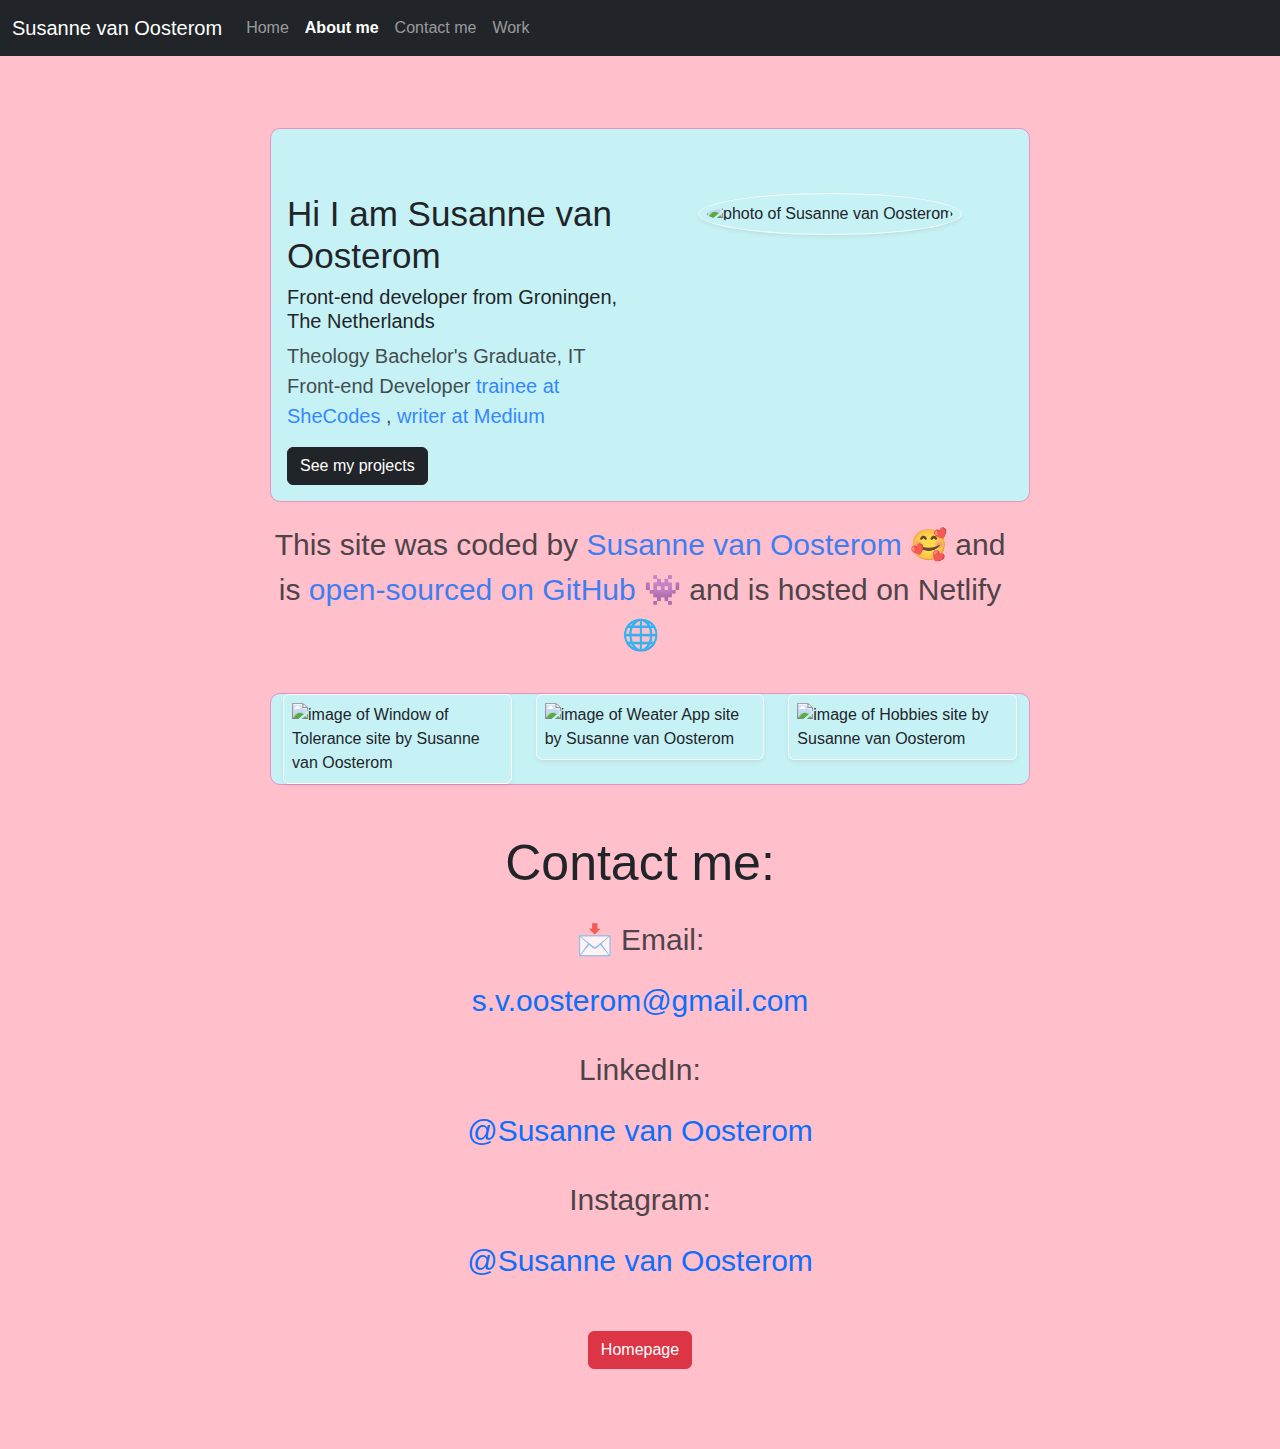
==== about.html @ f24b67ce "added more darkness" ====
<!DOCTYPE html>
<html lang="en">
  <head>
    <meta charset="UTF-8" />
    <meta name="viewport" content="width=device-width, initial-scale=1.0" />
    <link
      href="https://cdn.jsdelivr.net/npm/bootstrap@5.3.3/dist/css/bootstrap.min.css"
      rel="stylesheet"
      integrity="sha384-QWTKZyjpPEjISv5WaRU9OFeRpok6YctnYmDr5pNlyT2bRjXh0JMhjY6hW+ALEwIH"
      crossorigin="anonymous"
    />
    <script
      src="https://cdn.jsdelivr.net/npm/bootstrap@5.3.3/dist/js/bootstrap.bundle.min.js"
      integrity="sha384-YvpcrYf0tY3lHB60NNkmXc5s9fDVZLESaAA55NDzOxhy9GkcIdslK1eN7N6jIeHz"
      crossorigin="anonymous"
    ></script>
    <link rel="stylesheet" href="src/styles.css" />
    <title>About me 🥰</title>
  </head>
  <body>
    <nav class="navbar navbar-expand-lg navbar-dark bg-dark fixed-top">
      <div class="container-fluid">
        <a class="navbar-brand" href="index.html">Susanne van Oosterom</a>
        <button
          class="navbar-toggler"
          type="button"
          data-bs-toggle="collapse"
          data-bs-target="#navbarNav"
          aria-controls="navbarNav"
          aria-expanded="false"
          aria-label="Toggle navigation"
        >
          <span class="navbar-toggler-icon"></span>
        </button>
        <div class="collapse navbar-collapse" id="navbarNav">
          <ul class="navbar-nav">
            <li class="nav-item">
              <a
                class="nav-link"
                aria-current="page"
                href="index.html"
                title="Go to Homepage"
                >Home</a
              >
            </li>
            <li class="nav-item">
              <a
                class="nav-link active"
                class="nav-link"
                href="about.html"
                title="Go to About me page"
                ><strong>About me</strong></a
              >
            </li>
            <li class="nav-item">
              <a
                class="nav-link"
                href="about.html#contact-me"
                title="Go to Contact me page"
                >Contact me</a
              >
            </li>
            <li class="nav-item">
              <a class="nav-link" href="work.html" title="Go to Work page"
                >Work</a
              >
            </li>
          </ul>
        </div>
      </div>
    </nav>

    <div class="about-section container mt-5 p-3">
      <div class="row">
        <div class="col-sm-6">
          <h1 class="mt-5">Hi I am Susanne van Oosterom</h1>
          <h2>Front-end developer from Groningen, The Netherlands</h2>
          <p>
            Theology Bachelor's Graduate, IT Front-end Developer
            <a
              href="https://www.shecodes.io/graduates/97445-susanne-van-oosterom"
              target="_blank"
              title="Susanne's SheCodes page"
              >trainee at SheCodes </a
            >,
            <a
              href="https://medium.com/@s.v.oosterom"
              target="_blank"
              title="Susanne's Medium page"
              >writer at Medium</a
            >
          </p>
          <a href="work.html" class="btn btn-dark">See my projects</a>
        </div>
        <div class="col-sm-6 p-5">
          <img
            src="https://s3.amazonaws.com/shecodesio-production/uploads/files/000/118/788/original/foto_van_mezelf.jpeg?1710276567"
            class="img-fluid rounded-circle shadow-sm p-2 border border-light"
            alt="photo of Susanne van Oosterom"
          />
        </div>
      </div>
    </div>

    <div class="text">
      <p>
        This site was coded by
        <a
          href="https://github.com/Santje777"
          title="Susanne's Github page"
          target="_blank"
        >
          Susanne van Oosterom 🥰</a
        >
        and is
        <a
          href="https://github.com/Santje777/Portfolio"
          title="Github page of this site"
          target="_blank"
          >open-sourced on GitHub 👾</a
        >
        and is hosted on Netlify 🌐
        <br />
      </p>
    </div>
    <div class="container">
      <div class="row">
        <div class="col-sm-4">
          <img
            src="https://s3.amazonaws.com/shecodesio-production/uploads/files/000/118/784/original/Window_of_Tolerance_image.png?1710274198"
            class="img-fluid rounded mx-auto d-block shadow-sm p-2 border border-light"
            alt="image of Window of Tolerance site by Susanne van Oosterom"
          />
        </div>
        <div class="col-sm-4">
          <img
            src="https://s3.amazonaws.com/shecodesio-production/uploads/files/000/120/887/original/Weather_App_2.0_image.png?1711576241"
            class="img-fluid rounded mx-auto d-block shadow-sm p-2 border border-light"
            alt="image of Weater App site by Susanne van Oosterom"
          />
        </div>
        <div class="col-sm-4">
          <img
            src="https://s3.amazonaws.com/shecodesio-production/uploads/files/000/118/782/original/Hobbies_image.png?1710274119"
            class="img-fluid rounded mx-auto d-block shadow-sm p-2 border border-light"
            alt="image of Hobbies site by Susanne van Oosterom"
          />
        </div>
      </div>
    </div>
    <h2 id="contact-me" title="Contact me" class="mt-5">Contact me:</h2>
    <p class="mt-4">📩 Email:</p>
    <a
      class="contact-mail"
      href="mailto:s.v.oosterom@gmial.com"
      title="Susanne's e-mail address"
      >s.v.oosterom@gmail.com</a
    >
    <p class="mt-4">LinkedIn:</p>
    <a
      class="contact-mail"
      href="https://www.linkedin.com/in/susanne-van-oosterom-96a6991b2/?otpToken=MWEwNjFmZTgxMjJlYzljZGJjMjQwNGVkNDYxNmUyYjA4ZmNmZDM0NDlhYWM4ZDYxNzRjZjA5NmI0ODUyNTRmMWZmZDFkZjkxNjVlN2ZmODc1YTgxZGQwMDcxOTdjNjA4NjE4MTU5NDA5NmY0N2QyOTJhNjMxNiwxLDE%3D&midSig=0tC5o9ZOYkwr81&eid=dr8d2a-lsw43ye4-q0&midToken=AQGwZqN0GxHuOQ&trkEmail=eml-email_network_conversations_01-header-0-profile_glimmer-null-dr8d2a%7Elsw43ye4%7Eq0-null-null&trk=eml-email_network_conversations_01-header-0-profile_glimmer&originalSubdomain=nl"
      target="_blank"
      title="Susanne's LinkedIn page"
      >@Susanne van Oosterom</a
    >
    <p class="mt-4">Instagram:</p>
    <a
      class="contact-mail"
      href="https://www.instagram.com/susannevanoosterom?igsh=MXJvMjVkYXhjMWdieg=="
      target="_blank"
      title="Susanne's Instagram page"
      >@Susanne van Oosterom</a
    >
    <br />
    <a href="index.html" title="Go back to homepage" class="btn btn-danger mt-5"
      >Homepage</a
    >
    <script src="src/script.js"></script>
  </body>
</html>
---- src/styles.css ----
:root {
  --button-color: rgb(231, 145, 198);
  --background-color: pink;
  --boxshadow-color: 0 5px 10px rgba(126, 67, 111, 0.3);
  --colom-color: rgb(199, 242, 245);
}
body {
  margin: 60px auto;
  padding: 20px;
  max-width: 800px;
  background-color: var(--background-color);
  text-align: center;
  font-family: "Gill Sans", "Gill Sans MT", Calibri, "Trebuchet MS", sans-serif;
}

h1 {
  font-size: 70px;
}

h2 {
  font-size: 50px;
}

p {
  opacity: 0.8;
  font-size: 30px;
}

button {
  padding: 30px;
  border-radius: 10px;
  margin: 20px;
  box-shadow: var(--boxshadow-color);
  color: white;
  font-size: larger;
}
.buttons {
  display: flex;
  justify-content: center;
}
.about {
  border-color: var(--button-color);
  color: var(--button-color);
}

.contact {
  background-color: var(--button-color);
  border-color: var(--button-color);
}
.container {
  background-color: var(--colom-color);
  border: 1px solid var(--button-color);
  border-radius: 10px;
  text-align: left;
  margin: 10px;
}
.hero {
  padding-bottom: 100px;
}
.about-section {
  h1 {
    font-size: 35px;
  }

  h2 {
    font-size: 20px;
    text-align: left;
  }

  p {
    font-size: 20px;
    text-align: left;
  }
}
a {
  text-decoration: none;
}

button:hover {
  color: blueviolet;
}
a:hover {
  color: blueviolet;
}

.text {
  display: flex;
  justify-content: space-evenly;
  font-size: 40px;
  padding: 10px;
}

.contact-mail {
  text-align: center;
  font-size: 30px;
  margin: 10px;
  text-decoration: none;
}
.contact-mail:hover {
  text-decoration: underline;
}

.project-description {
  padding: 10px 5px;
}

@media (max-width: 800px) {
  h1 {
    font-size: 35px;
  }
  h2 {
    font-size: 27px;
    text-align: center;
  }

  p,
  .contact-mail {
    font-size: 23px;
    text-align: center;
  }
  .project-description {
    padding: 0px;
  }
}
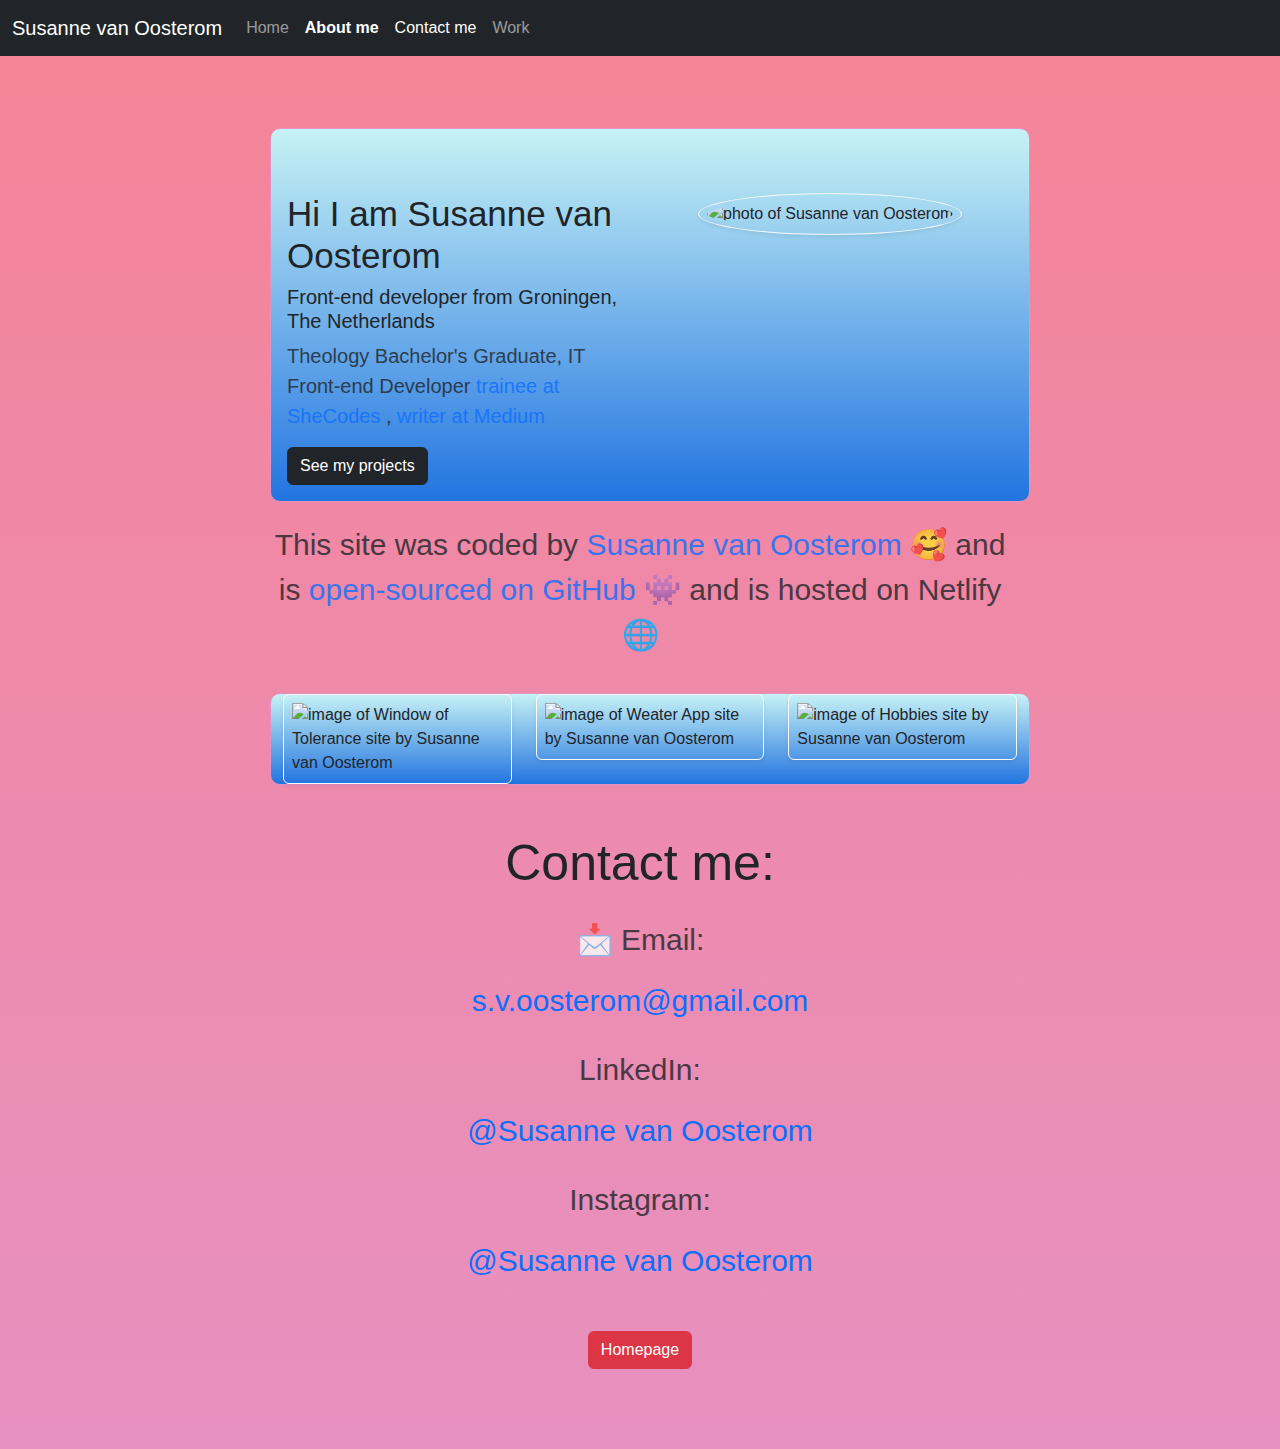
==== commit 9dff52e4: "Made the site more SEO friendly, added shake in css, and added first draft of footer" ====
--- a/about.html
+++ b/about.html
@@ -3,6 +3,10 @@
   <head>
     <meta charset="UTF-8" />
     <meta name="viewport" content="width=device-width, initial-scale=1.0" />
+    <meta
+      name="description"
+      content="Here you can find the about page made by Susanne van Oosterom. She shows here how to contact her."
+    />
     <link
       href="https://cdn.jsdelivr.net/npm/bootstrap@5.3.3/dist/css/bootstrap.min.css"
       rel="stylesheet"
@@ -15,7 +19,7 @@
       crossorigin="anonymous"
     ></script>
     <link rel="stylesheet" href="src/styles.css" />
-    <title>About me 🥰</title>
+    <title>About me: Susanne van Oosterom 🥰</title>
   </head>
   <body>
     <nav class="navbar navbar-expand-lg navbar-dark bg-dark fixed-top">
@@ -54,6 +58,7 @@
             </li>
             <li class="nav-item">
               <a
+                class="nav-link active"
                 class="nav-link"
                 href="about.html#contact-me"
                 title="Go to Contact me page"
--- a/src/styles.css
+++ b/src/styles.css
@@ -1,6 +1,6 @@
 :root {
-  --button-color: rgb(231, 145, 198);
-  --background-color: pink;
+  --button-color: rgb(231, 145, 192);
+  --background-color: rgb(245, 131, 150);
   --boxshadow-color: 0 5px 10px rgba(126, 67, 111, 0.3);
   --colom-color: rgb(199, 242, 245);
 }
@@ -8,7 +8,7 @@
   margin: 60px auto;
   padding: 20px;
   max-width: 800px;
-  background-color: var(--background-color);
+  background: linear-gradient(var(--background-color), var(--button-color));
   text-align: center;
   font-family: "Gill Sans", "Gill Sans MT", Calibri, "Trebuchet MS", sans-serif;
 }
@@ -25,7 +25,6 @@
   opacity: 0.8;
   font-size: 30px;
 }
-
 button {
   padding: 30px;
   border-radius: 10px;
@@ -41,14 +40,15 @@
 .about {
   border-color: var(--button-color);
   color: var(--button-color);
+  background: linear-gradient(var(--colom-color), rgb(25, 5, 139));
 }
 
 .contact {
-  background-color: var(--button-color);
+  background: linear-gradient(var(--button-color), rgb(138, 5, 5));
   border-color: var(--button-color);
 }
 .container {
-  background-color: var(--colom-color);
+  background: linear-gradient(var(--colom-color), rgb(34, 116, 224));
   border: 1px solid var(--button-color);
   border-radius: 10px;
   text-align: left;
@@ -77,10 +77,51 @@
 }
 
 button:hover {
-  color: blueviolet;
+  color: var(--colom-color);
+  animation: shake 0.5s;
 }
 a:hover {
   color: blueviolet;
+}
+
+img:hover {
+  animation: shake 0.5s;
+}
+
+@keyframes shake {
+  0% {
+    transform: translate(1px, 1px) rotate(0deg);
+  }
+  10% {
+    transform: translate(-1px, -2px) rotate(-1deg);
+  }
+  20% {
+    transform: translate(-3px, 0px) rotate(1deg);
+  }
+  30% {
+    transform: translate(3px, 2px) rotate(0deg);
+  }
+  40% {
+    transform: translate(1px, -1px) rotate(1deg);
+  }
+  50% {
+    transform: translate(-1px, 2px) rotate(-1deg);
+  }
+  60% {
+    transform: translate(-3px, 1px) rotate(0deg);
+  }
+  70% {
+    transform: translate(3px, 1px) rotate(-1deg);
+  }
+  80% {
+    transform: translate(-1px, -1px) rotate(1deg);
+  }
+  90% {
+    transform: translate(1px, 2px) rotate(0deg);
+  }
+  100% {
+    transform: translate(1px, -2px) rotate(-1deg);
+  }
 }
 
 .text {
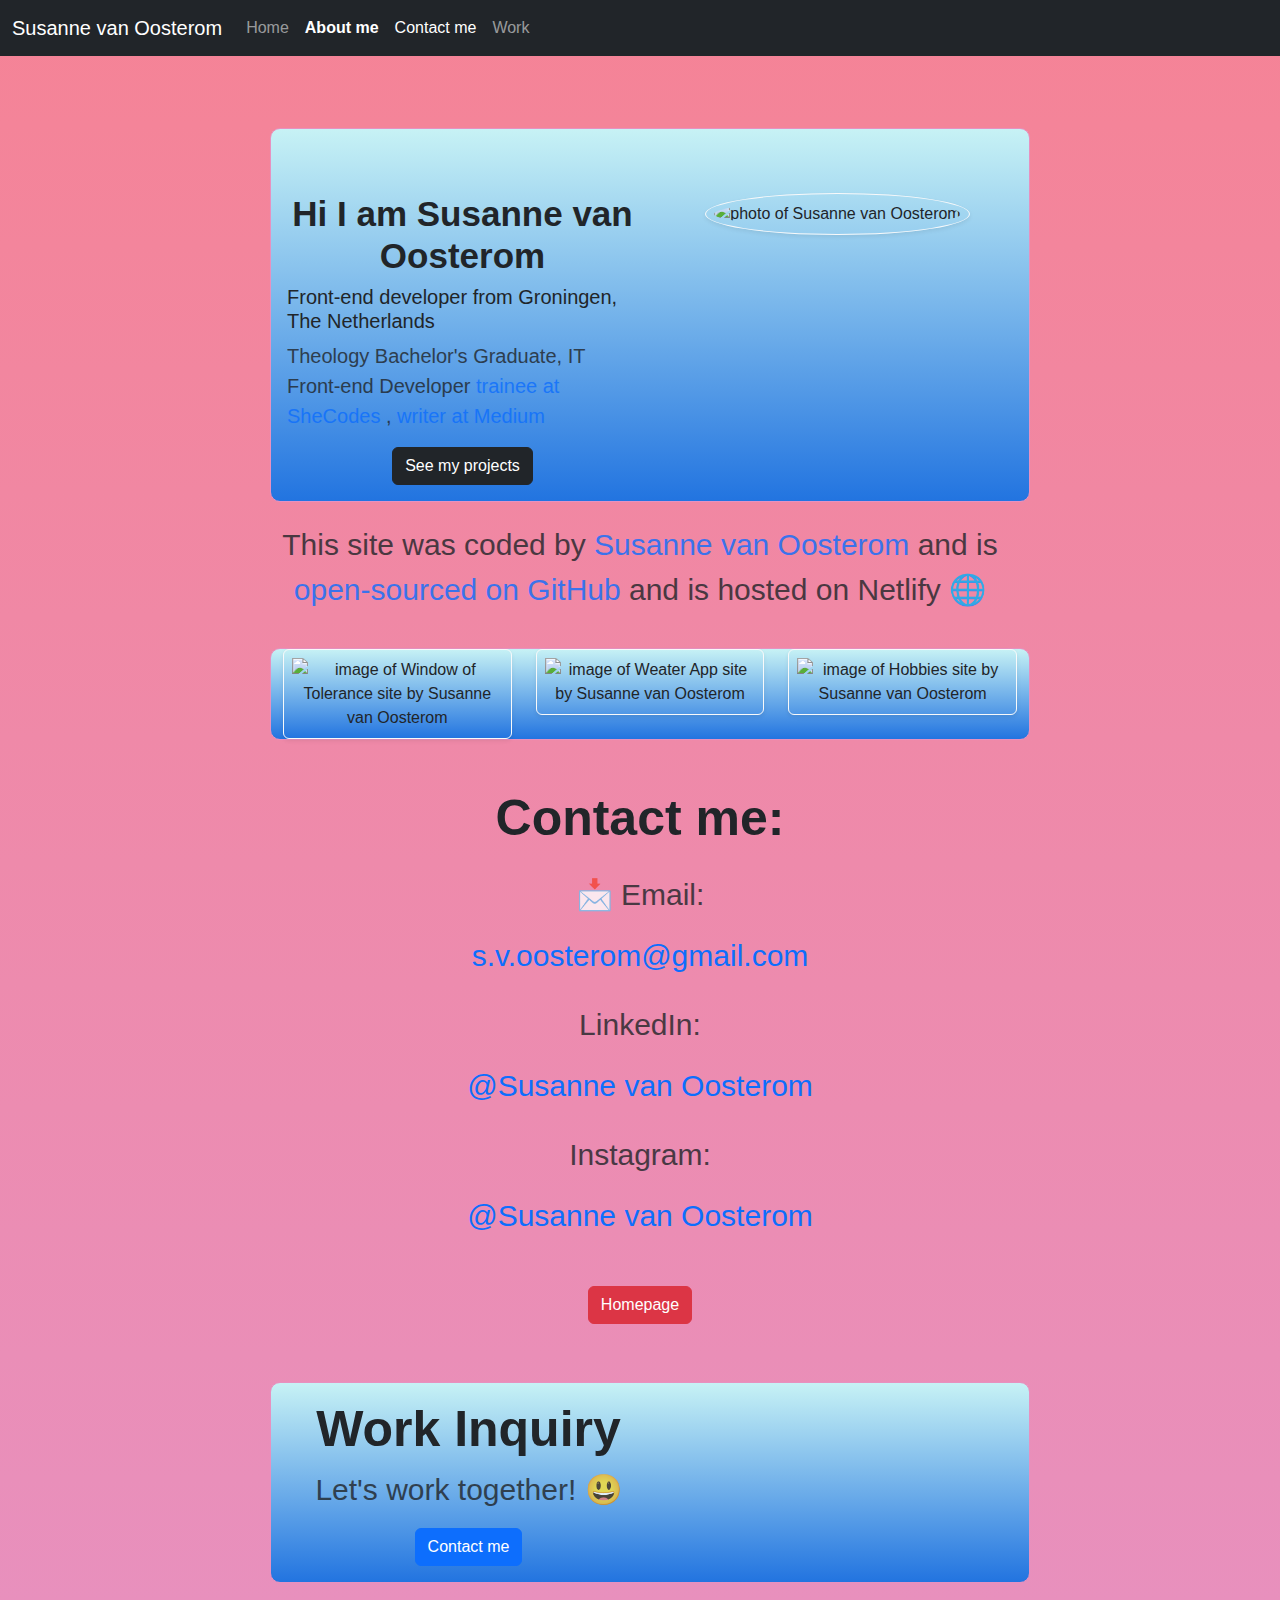
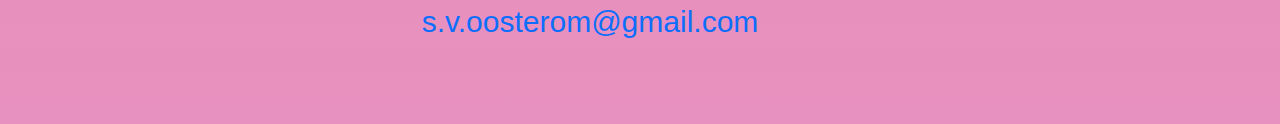
==== commit 660fabb1: "Added the footer with icons on all pages of the site" ====
--- a/about.html
+++ b/about.html
@@ -16,6 +16,10 @@
     <script
       src="https://cdn.jsdelivr.net/npm/bootstrap@5.3.3/dist/js/bootstrap.bundle.min.js"
       integrity="sha384-YvpcrYf0tY3lHB60NNkmXc5s9fDVZLESaAA55NDzOxhy9GkcIdslK1eN7N6jIeHz"
+      crossorigin="anonymous"
+    ></script>
+    <script
+      src="https://kit.fontawesome.com/ce2a80ca0a.js"
       crossorigin="anonymous"
     ></script>
     <link rel="stylesheet" href="src/styles.css" />
@@ -78,7 +82,7 @@
     <div class="about-section container mt-5 p-3">
       <div class="row">
         <div class="col-sm-6">
-          <h1 class="mt-5">Hi I am Susanne van Oosterom</h1>
+          <h1 class="mt-5"><strong>Hi I am Susanne van Oosterom</strong></h1>
           <h2>Front-end developer from Groningen, The Netherlands</h2>
           <p>
             Theology Bachelor's Graduate, IT Front-end Developer
@@ -86,14 +90,14 @@
               href="https://www.shecodes.io/graduates/97445-susanne-van-oosterom"
               target="_blank"
               title="Susanne's SheCodes page"
-              >trainee at SheCodes </a
+              >trainee at SheCodes <i class="fa-solid fa-code"></i></a
             >,
             <a
               href="https://medium.com/@s.v.oosterom"
               target="_blank"
               title="Susanne's Medium page"
-              >writer at Medium</a
-            >
+              >writer at Medium <i class="fa-brands fa-medium"></i
+            ></a>
           </p>
           <a href="work.html" class="btn btn-dark">See my projects</a>
         </div>
@@ -115,15 +119,15 @@
           title="Susanne's Github page"
           target="_blank"
         >
-          Susanne van Oosterom 🥰</a
-        >
+          Susanne van Oosterom <i class="fa-brands fa-github"></i
+        ></a>
         and is
         <a
           href="https://github.com/Santje777/Portfolio"
           title="Github page of this site"
           target="_blank"
-          >open-sourced on GitHub 👾</a
-        >
+          >open-sourced on GitHub <i class="fa-brands fa-github"></i
+        ></a>
         and is hosted on Netlify 🌐
         <br />
       </p>
@@ -153,7 +157,9 @@
         </div>
       </div>
     </div>
-    <h2 id="contact-me" title="Contact me" class="mt-5">Contact me:</h2>
+    <h2 id="contact-me" title="Contact me" class="mt-5">
+      <strong>Contact me:</strong>
+    </h2>
     <p class="mt-4">📩 Email:</p>
     <a
       class="contact-mail"
@@ -161,7 +167,7 @@
       title="Susanne's e-mail address"
       >s.v.oosterom@gmail.com</a
     >
-    <p class="mt-4">LinkedIn:</p>
+    <p class="mt-4"><i class="fa-brands fa-linkedin-in"></i> LinkedIn:</p>
     <a
       class="contact-mail"
       href="https://www.linkedin.com/in/susanne-van-oosterom-96a6991b2/?otpToken=MWEwNjFmZTgxMjJlYzljZGJjMjQwNGVkNDYxNmUyYjA4ZmNmZDM0NDlhYWM4ZDYxNzRjZjA5NmI0ODUyNTRmMWZmZDFkZjkxNjVlN2ZmODc1YTgxZGQwMDcxOTdjNjA4NjE4MTU5NDA5NmY0N2QyOTJhNjMxNiwxLDE%3D&midSig=0tC5o9ZOYkwr81&eid=dr8d2a-lsw43ye4-q0&midToken=AQGwZqN0GxHuOQ&trkEmail=eml-email_network_conversations_01-header-0-profile_glimmer-null-dr8d2a%7Elsw43ye4%7Eq0-null-null&trk=eml-email_network_conversations_01-header-0-profile_glimmer&originalSubdomain=nl"
@@ -169,7 +175,7 @@
       title="Susanne's LinkedIn page"
       >@Susanne van Oosterom</a
     >
-    <p class="mt-4">Instagram:</p>
+    <p class="mt-4"><i class="fa-brands fa-instagram"></i> Instagram:</p>
     <a
       class="contact-mail"
       href="https://www.instagram.com/susannevanoosterom?igsh=MXJvMjVkYXhjMWdieg=="
@@ -178,9 +184,77 @@
       >@Susanne van Oosterom</a
     >
     <br />
-    <a href="index.html" title="Go back to homepage" class="btn btn-danger mt-5"
+    <a
+      href="index.html"
+      title="Go back to homepage"
+      class="btn btn-danger mt-5 mb-5"
       >Homepage</a
     >
+    <footer>
+      <div class="container mb-3">
+        <div class="justify-content-between m-3">
+          <div class="row d-md-flex">
+            <div class="col-md-6">
+              <h2><strong>Work Inquiry</strong></h2>
+              <p>Let's work together! 😃</p>
+            </div>
+          </div>
+          <div class="row d-md-flex">
+            <div class="col-md-6">
+              <a
+                href="/about.html#contact-me"
+                class="btn btn-primary"
+                title="Contact Susanne"
+                >Contact me</a
+              >
+            </div>
+          </div>
+        </div>
+      </div>
+      <a
+        class="contact-mail"
+        href="mailto:s.v.oosterom@gmial.com"
+        title="Susanne's e-mail address"
+        >s.v.oosterom@gmail.com</a
+      >
+      <a
+        class="contact-mail"
+        href="https://www.instagram.com/susannevanoosterom?igsh=MXJvMjVkYXhjMWdieg=="
+        target="_blank"
+        title="Susanne's Instagram page"
+        ><i class="fa-brands fa-instagram"></i
+      ></a>
+
+      <a
+        class="contact-mail"
+        href="https://github.com/Santje777"
+        title="Susanne's Github page"
+        target="_blank"
+        ><i class="fa-brands fa-github"></i
+      ></a>
+      <a
+        class="contact-mail"
+        href="https://www.shecodes.io/graduates/97445-susanne-van-oosterom"
+        target="_blank"
+        title="Susanne's SheCodes page"
+        ><i class="fa-solid fa-code"></i>
+      </a>
+      <a
+        class="contact-mail"
+        href="https://www.linkedin.com/in/susanne-van-oosterom-96a6991b2/?otpToken=MWEwNjFmZTgxMjJlYzljZGJjMjQwNGVkNDYxNmUyYjA4ZmNmZDM0NDlhYWM4ZDYxNzRjZjA5NmI0ODUyNTRmMWZmZDFkZjkxNjVlN2ZmODc1YTgxZGQwMDcxOTdjNjA4NjE4MTU5NDA5NmY0N2QyOTJhNjMxNiwxLDE%3D&midSig=0tC5o9ZOYkwr81&eid=dr8d2a-lsw43ye4-q0&midToken=AQGwZqN0GxHuOQ&trkEmail=eml-email_network_conversations_01-header-0-profile_glimmer-null-dr8d2a%7Elsw43ye4%7Eq0-null-null&trk=eml-email_network_conversations_01-header-0-profile_glimmer&originalSubdomain=nl"
+        target="_blank"
+        title="Susanne's LinkedIn page"
+        ><i class="fa-brands fa-linkedin-in"></i
+      ></a>
+
+      <a
+        class="contact-mail"
+        href="https://medium.com/@s.v.oosterom"
+        target="_blank"
+        title="Susanne's Medium page"
+        ><i class="fa-brands fa-medium"></i
+      ></a>
+    </footer>
     <script src="src/script.js"></script>
   </body>
 </html>
--- a/src/styles.css
+++ b/src/styles.css
@@ -48,10 +48,11 @@
   border-color: var(--button-color);
 }
 .container {
+  display: block;
   background: linear-gradient(var(--colom-color), rgb(34, 116, 224));
   border: 1px solid var(--button-color);
   border-radius: 10px;
-  text-align: left;
+  text-align: center;
   margin: 10px;
 }
 .hero {
@@ -153,6 +154,10 @@
     font-size: 27px;
     text-align: center;
   }
+  .btn {
+    display: block;
+    text-align: center;
+  }
 
   p,
   .contact-mail {
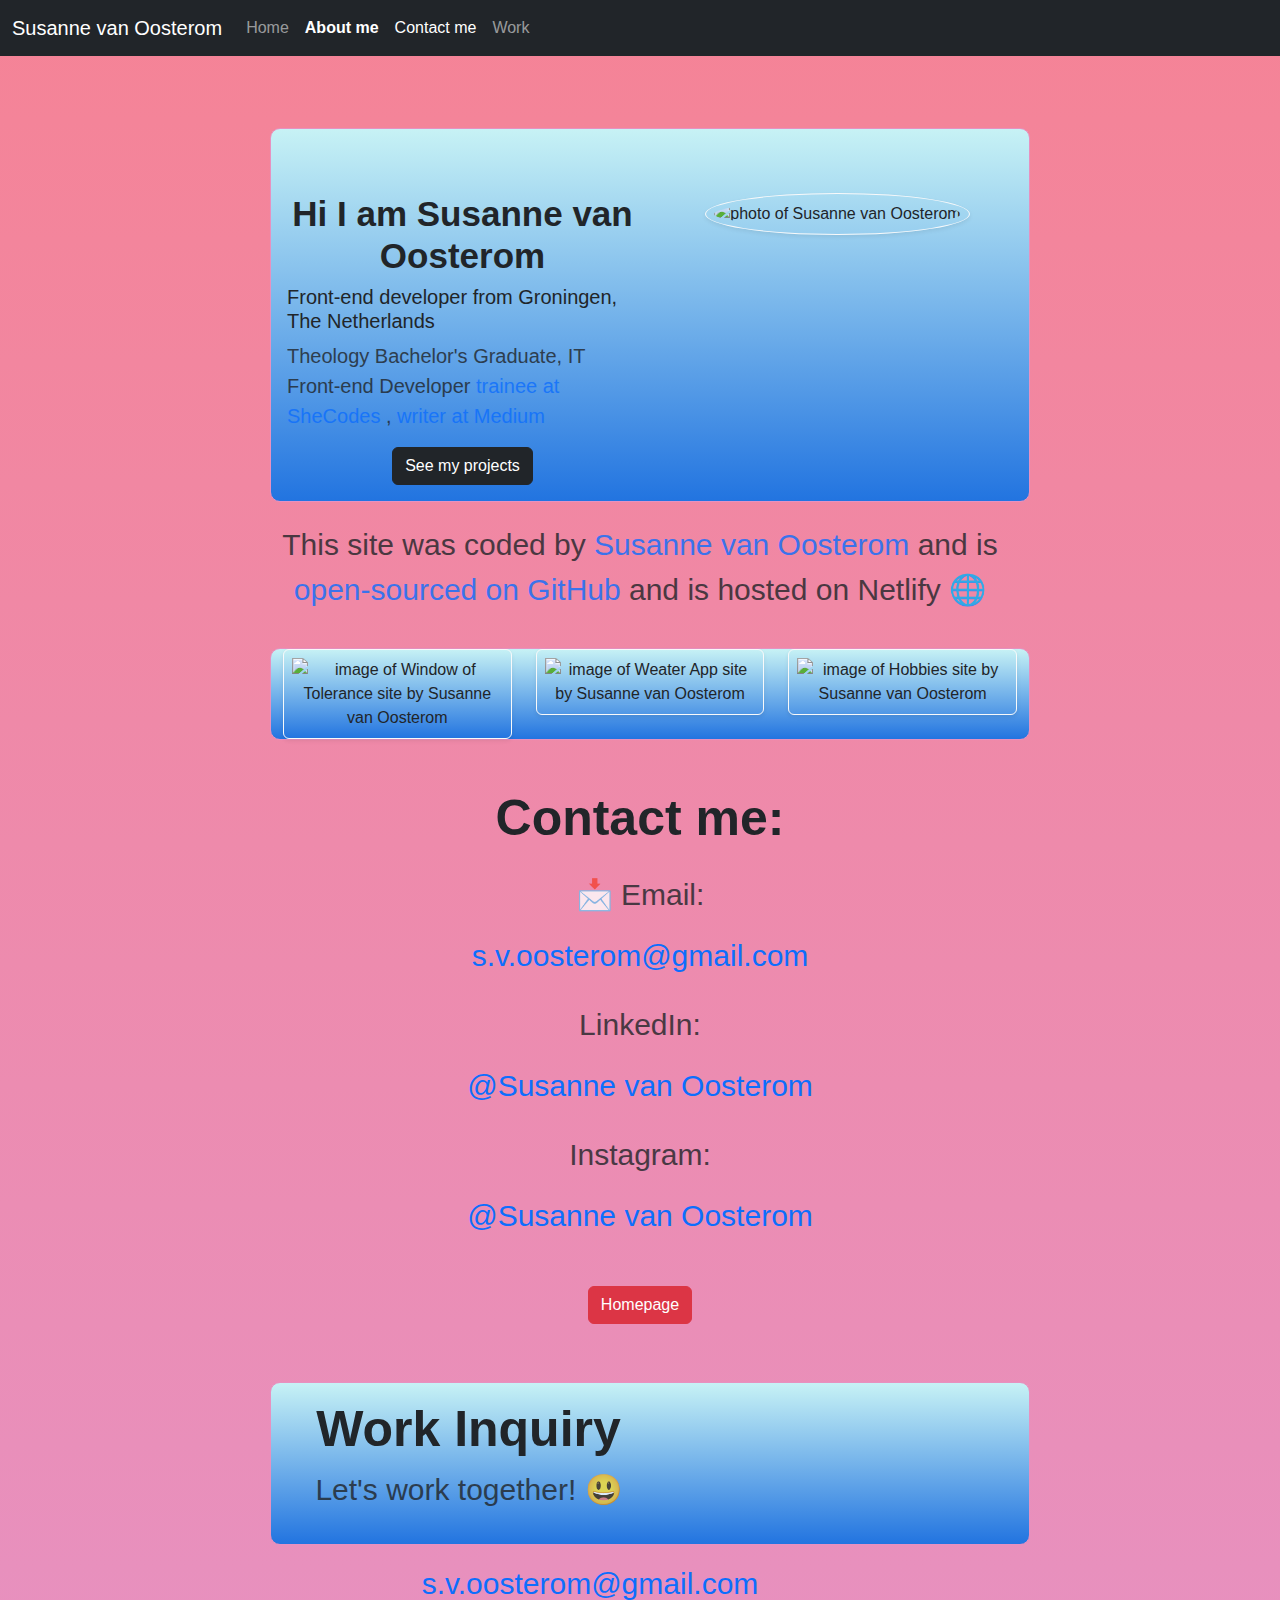
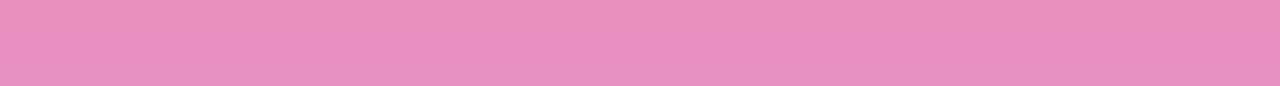
==== commit 63ef36fd: "Added Photo Gallery project" ====
--- a/about.html
+++ b/about.html
@@ -199,16 +199,6 @@
               <p>Let's work together! 😃</p>
             </div>
           </div>
-          <div class="row d-md-flex">
-            <div class="col-md-6">
-              <a
-                href="/about.html#contact-me"
-                class="btn btn-primary"
-                title="Contact Susanne"
-                >Contact me</a
-              >
-            </div>
-          </div>
         </div>
       </div>
       <a
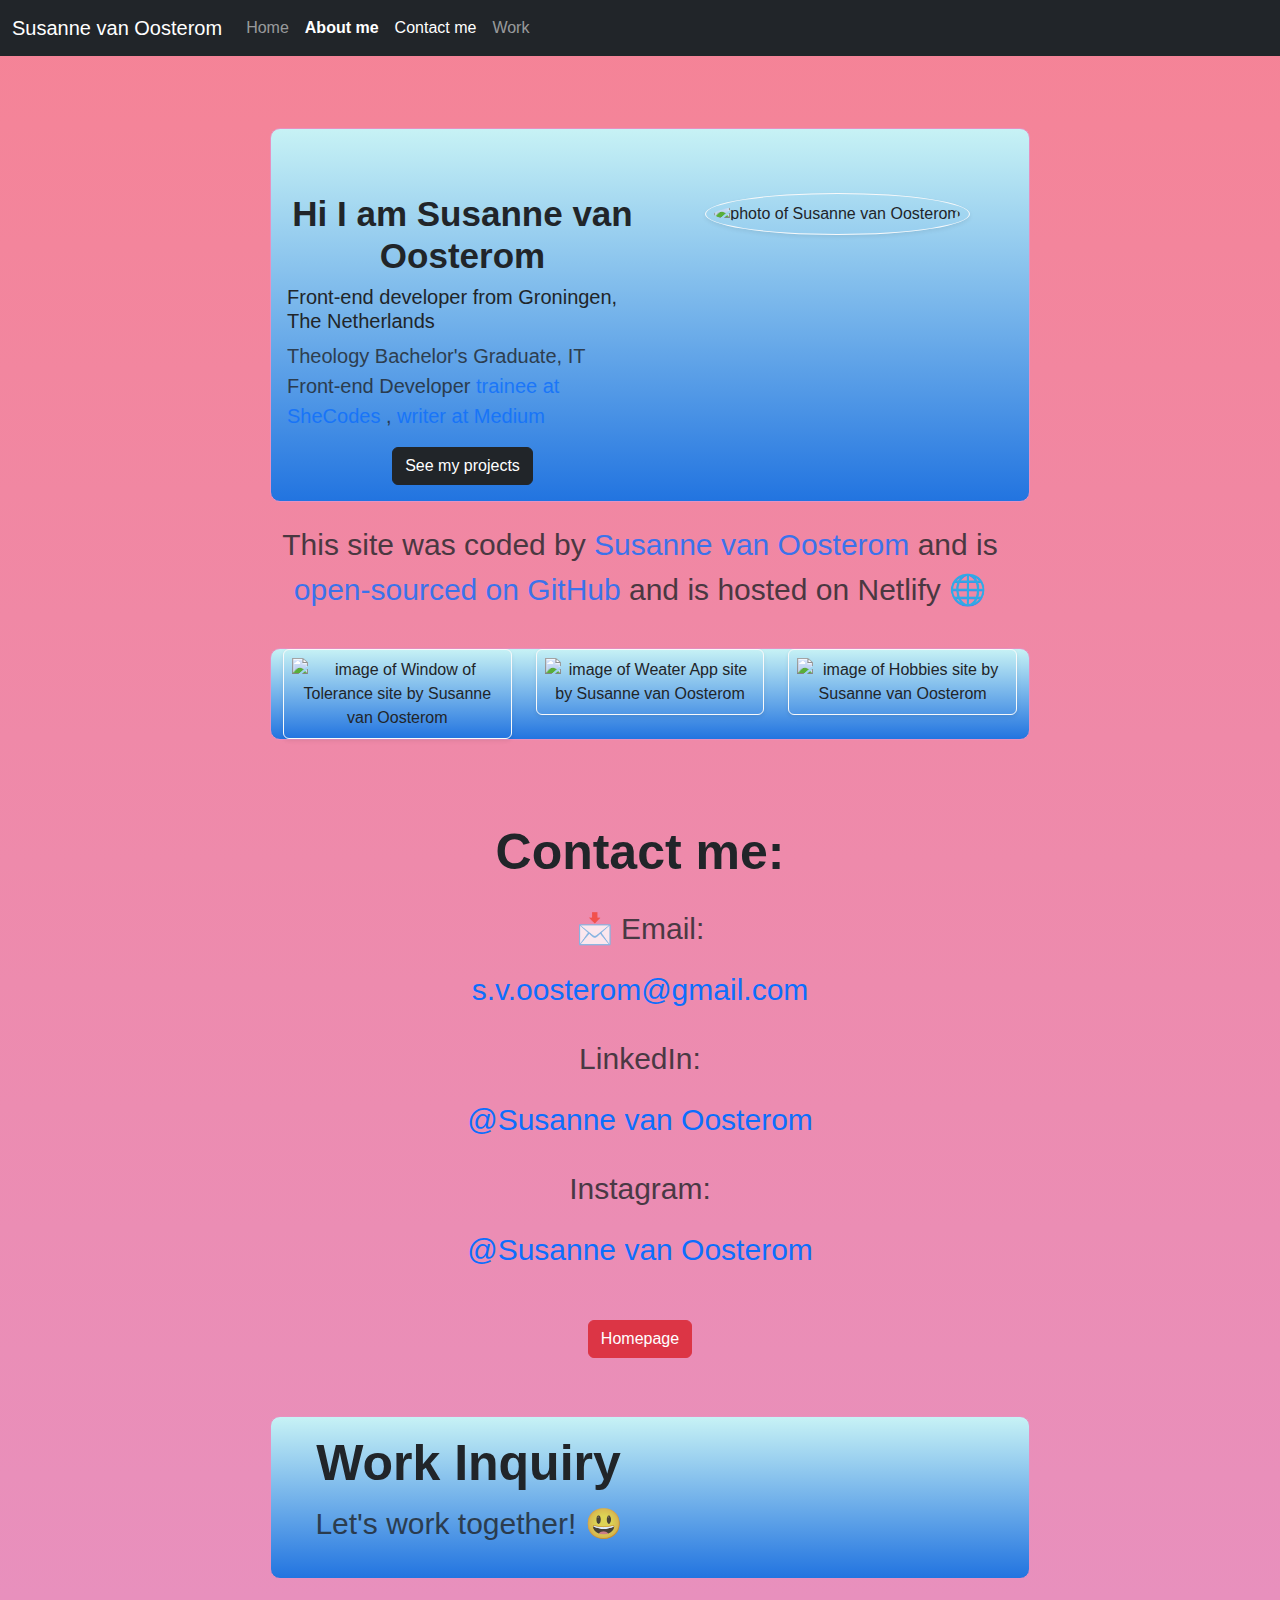
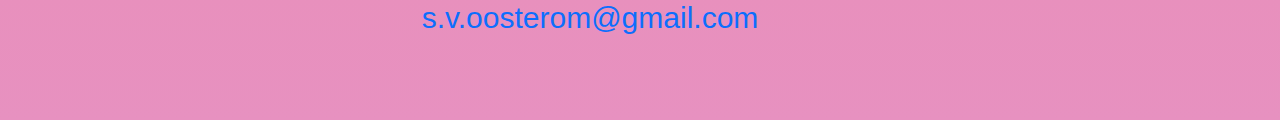
==== commit 3c26d402: "Better view of contact me" ====
--- a/about.html
+++ b/about.html
@@ -157,7 +157,9 @@
         </div>
       </div>
     </div>
-    <h2 id="contact-me" title="Contact me" class="mt-5">
+    <a id="contact-me"></a>
+    <br />
+    <h2 title="Contact me" class="mt-5">
       <strong>Contact me:</strong>
     </h2>
     <p class="mt-4">📩 Email:</p>
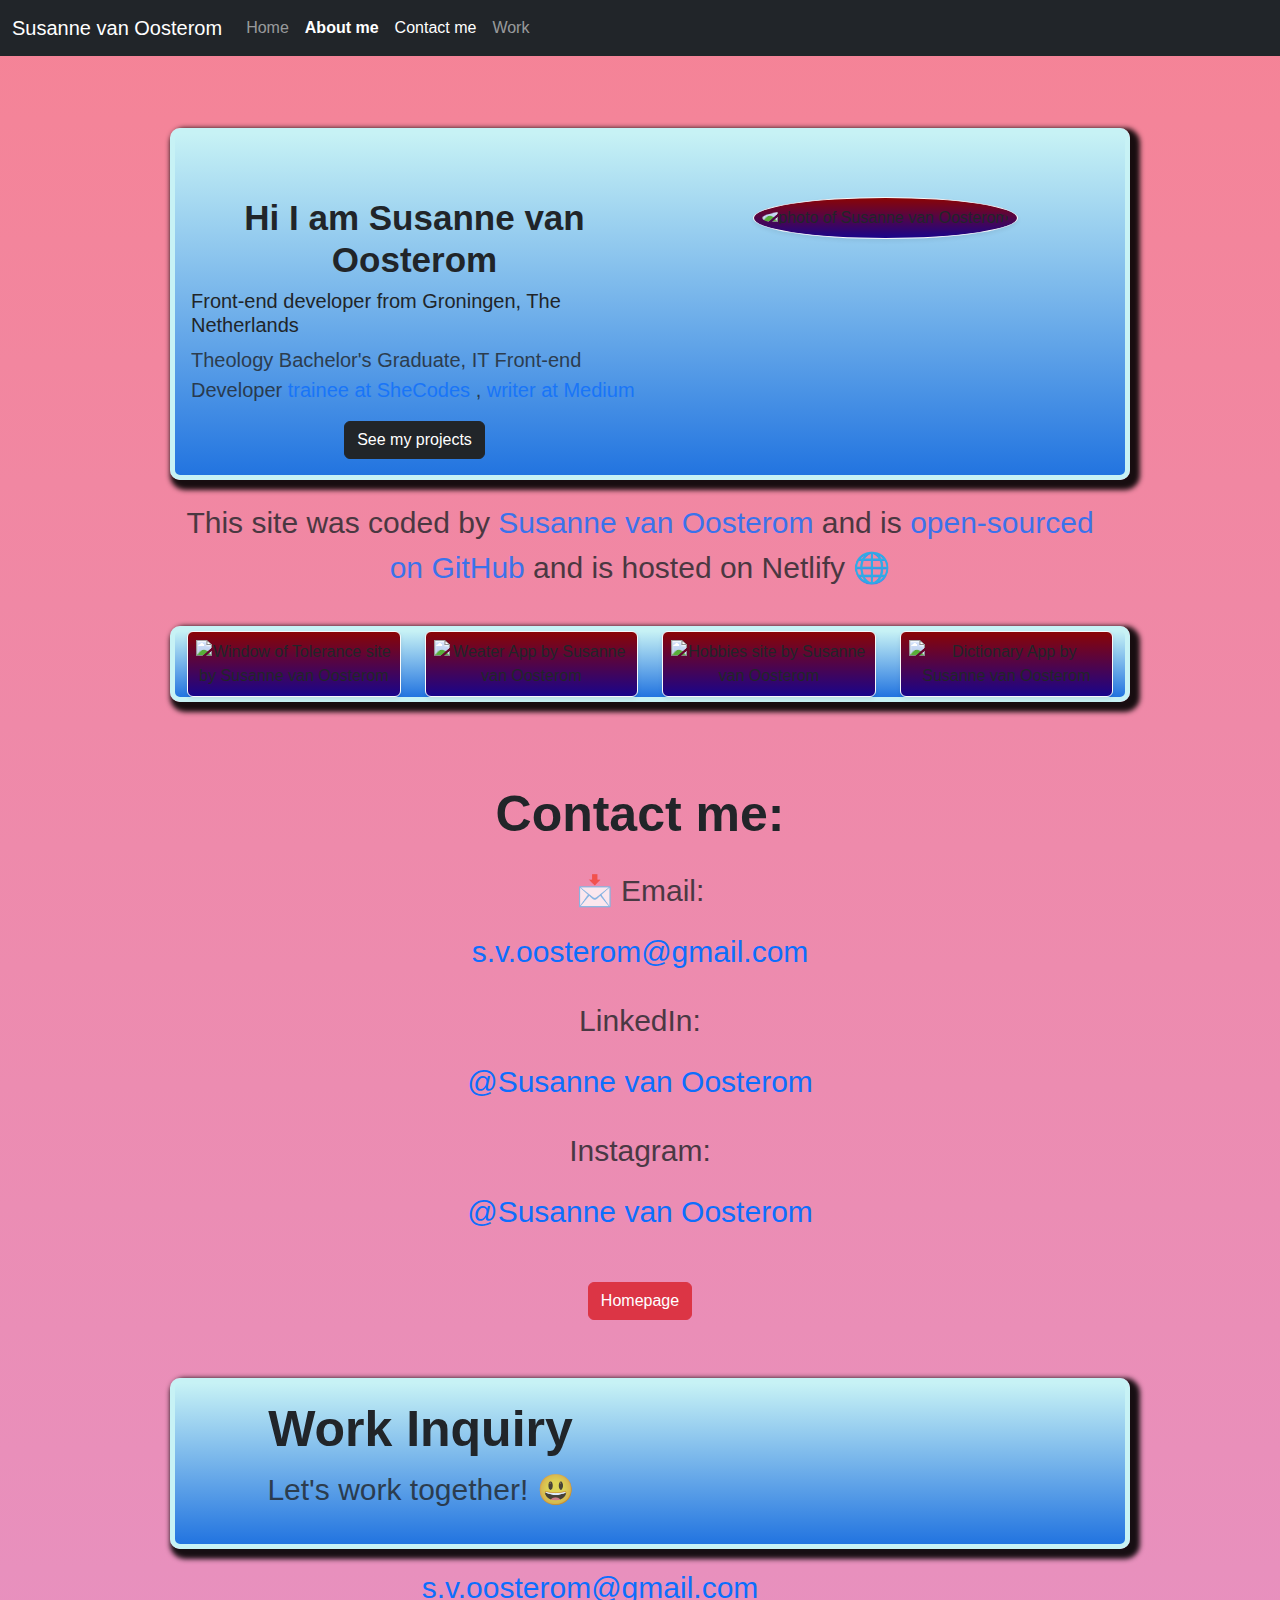
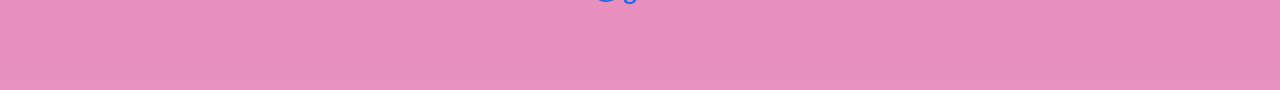
==== commit fe2f2951: "Added two recent projects to my portfolio" ====
--- a/about.html
+++ b/about.html
@@ -134,25 +134,32 @@
     </div>
     <div class="container">
       <div class="row">
-        <div class="col-sm-4">
+        <div class="col-sm-3">
           <img
             src="https://s3.amazonaws.com/shecodesio-production/uploads/files/000/118/784/original/Window_of_Tolerance_image.png?1710274198"
             class="img-fluid rounded mx-auto d-block shadow-sm p-2 border border-light"
-            alt="image of Window of Tolerance site by Susanne van Oosterom"
-          />
-        </div>
-        <div class="col-sm-4">
+            alt="Window of Tolerance site by Susanne van Oosterom"
+          />
+        </div>
+        <div class="col-sm-3">
           <img
             src="https://s3.amazonaws.com/shecodesio-production/uploads/files/000/120/887/original/Weather_App_2.0_image.png?1711576241"
             class="img-fluid rounded mx-auto d-block shadow-sm p-2 border border-light"
-            alt="image of Weater App site by Susanne van Oosterom"
-          />
-        </div>
-        <div class="col-sm-4">
+            alt="Weater App by Susanne van Oosterom"
+          />
+        </div>
+        <div class="col-sm-3">
           <img
             src="https://s3.amazonaws.com/shecodesio-production/uploads/files/000/118/782/original/Hobbies_image.png?1710274119"
             class="img-fluid rounded mx-auto d-block shadow-sm p-2 border border-light"
-            alt="image of Hobbies site by Susanne van Oosterom"
+            alt="Hobbies site by Susanne van Oosterom"
+          />
+        </div>
+        <div class="col-sm-3">
+          <img 
+          src="https://s3.amazonaws.com/shecodesio-production/uploads/files/000/129/944/original/Schermafbeelding_2024-06-22_162050.png?1719066076"
+          class="img-fluid rounded mx-auto d-block shadow-sm p-2 border border-light"
+          alt="Dictionary App by Susanne van Oosterom"
           />
         </div>
       </div>
--- a/src/styles.css
+++ b/src/styles.css
@@ -7,7 +7,7 @@
 body {
   margin: 60px auto;
   padding: 20px;
-  max-width: 800px;
+  max-width: 1000px;
   background: linear-gradient(var(--background-color), var(--button-color));
   text-align: center;
   font-family: "Gill Sans", "Gill Sans MT", Calibri, "Trebuchet MS", sans-serif;
@@ -20,6 +20,11 @@
 h2 {
   font-size: 50px;
 }
+
+img {
+  background: linear-gradient(rgb(138, 5, 5), rgb(25, 5, 139));
+}
+
 
 p {
   opacity: 0.8;
@@ -38,22 +43,25 @@
   justify-content: center;
 }
 .about {
-  border-color: var(--button-color);
+  border: 5px solid var(--colom-color);
+  box-shadow: 5px 5px 5px 5px rgba(0, 0, 0, 0.9);
   color: var(--button-color);
-  background: linear-gradient(var(--colom-color), rgb(25, 5, 139));
+  background: linear-gradient(var(--button-color), rgb(25, 5, 139));
 }
 
 .contact {
   background: linear-gradient(var(--button-color), rgb(138, 5, 5));
-  border-color: var(--button-color);
+  border: 5px solid var(--colom-color);
+  box-shadow: 5px 5px 5px 5px rgba(0, 0, 0, 0.9);
 }
 .container {
   display: block;
   background: linear-gradient(var(--colom-color), rgb(34, 116, 224));
-  border: 1px solid var(--button-color);
+  border: 5px solid var(--colom-color);
   border-radius: 10px;
   text-align: center;
   margin: 10px;
+  box-shadow: 5px 5px 5px 5px rgba(0, 0, 0, 0.9)
 }
 .hero {
   padding-bottom: 100px;
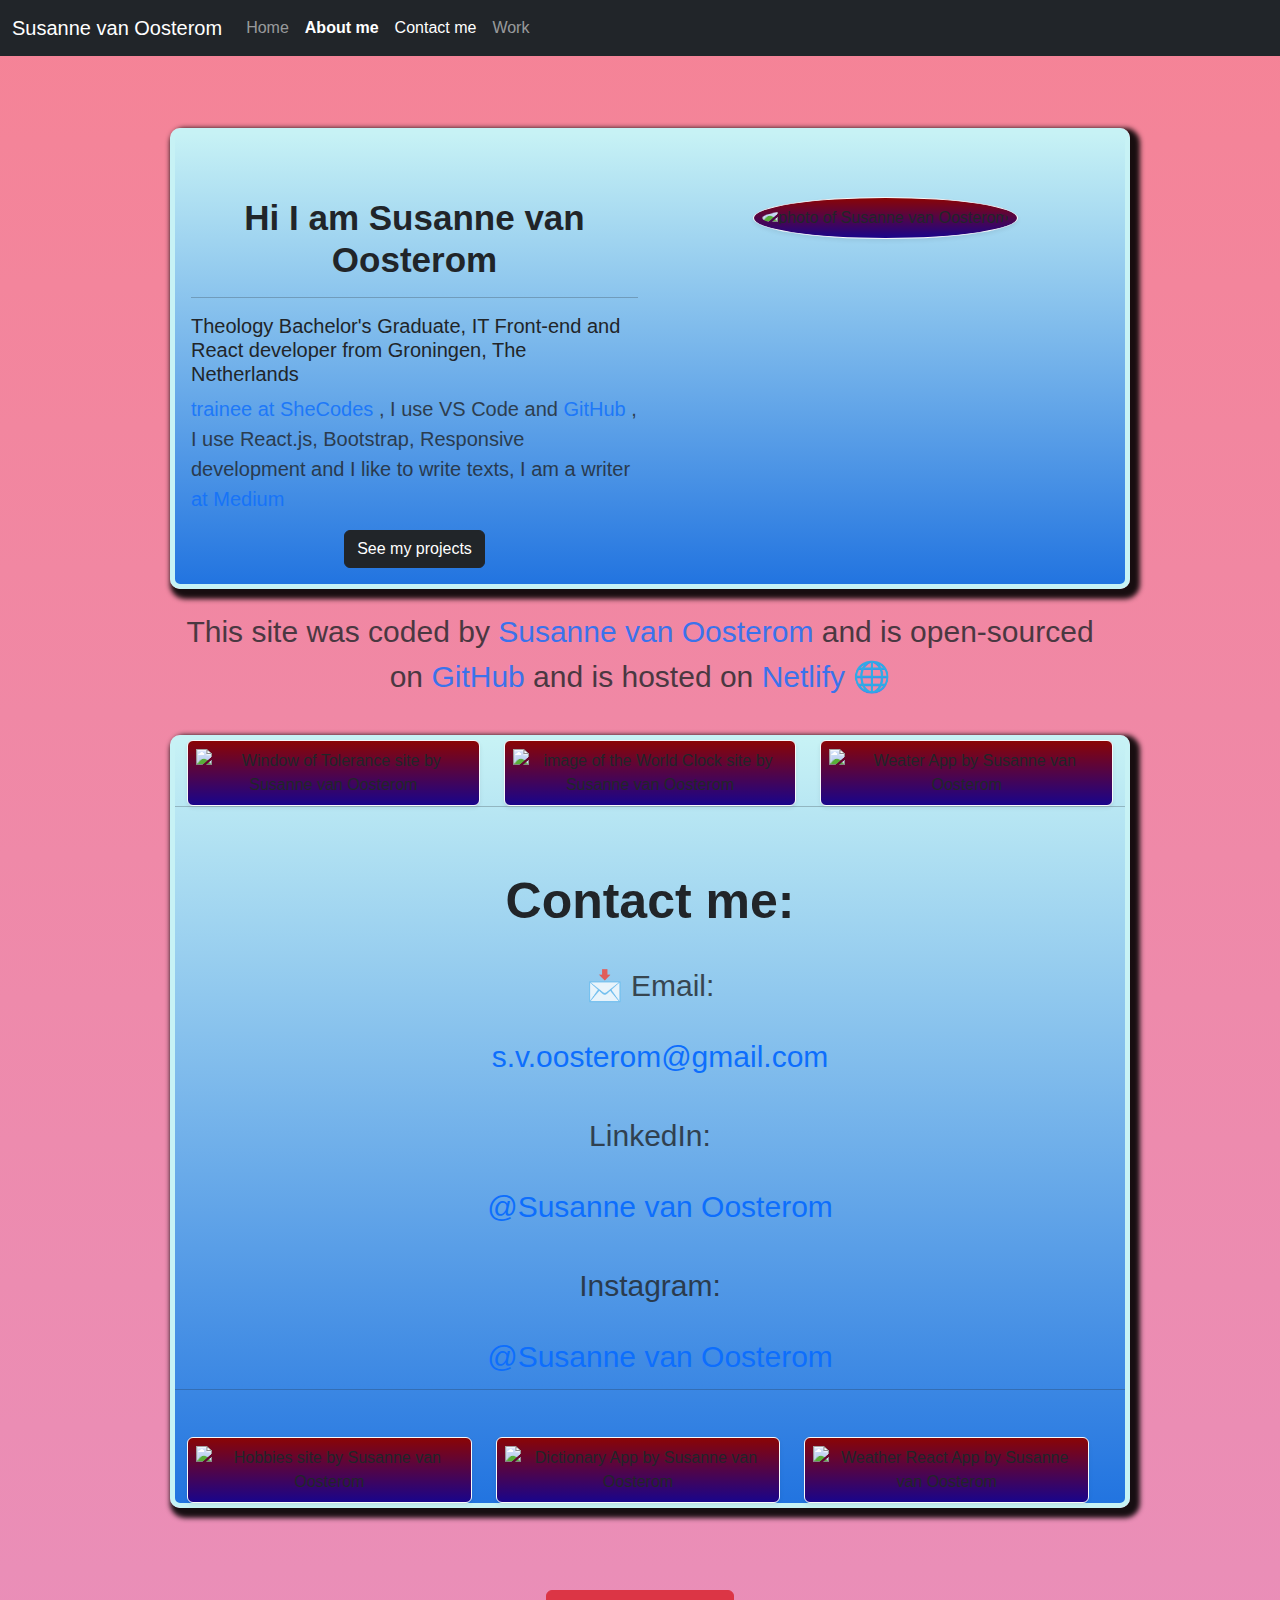
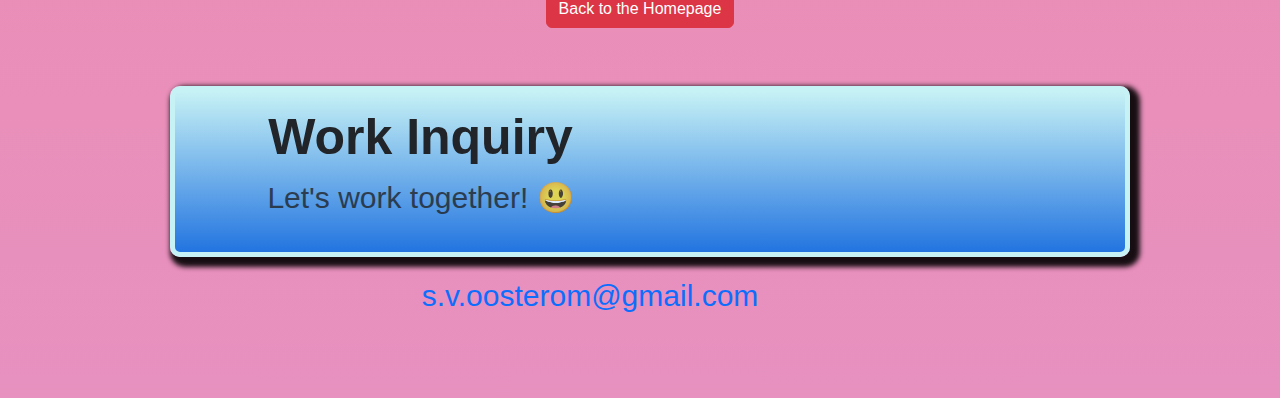
==== commit 9ae8d903: "Updated my portfolio" ====
--- a/about.html
+++ b/about.html
@@ -83,20 +83,23 @@
       <div class="row">
         <div class="col-sm-6">
           <h1 class="mt-5"><strong>Hi I am Susanne van Oosterom</strong></h1>
-          <h2>Front-end developer from Groningen, The Netherlands</h2>
+          <hr />
+          <h2>Theology Bachelor's Graduate, IT Front-end and React developer from Groningen, The Netherlands</h2>
           <p>
-            Theology Bachelor's Graduate, IT Front-end Developer
             <a
               href="https://www.shecodes.io/graduates/97445-susanne-van-oosterom"
               target="_blank"
               title="Susanne's SheCodes page"
               >trainee at SheCodes <i class="fa-solid fa-code"></i></a
-            >,
-            <a
+            >, I use VS Code and <a href="https://github.com/Santje777"
+            title="Susanne's Github page"
+            target="_blank">GitHub <i class="fa-brands fa-github"></i
+              ></a>, I use React.js, Bootstrap, Responsive development
+            and I like to write texts, I am a writer<a
               href="https://medium.com/@s.v.oosterom"
               target="_blank"
               title="Susanne's Medium page"
-              >writer at Medium <i class="fa-brands fa-medium"></i
+              > at Medium <i class="fa-brands fa-medium"></i
             ></a>
           </p>
           <a href="work.html" class="btn btn-dark">See my projects</a>
@@ -122,83 +125,104 @@
           Susanne van Oosterom <i class="fa-brands fa-github"></i
         ></a>
         and is
-        <a
+        open-sourced on <a
           href="https://github.com/Santje777/Portfolio"
           title="Github page of this site"
           target="_blank"
-          >open-sourced on GitHub <i class="fa-brands fa-github"></i
+          >GitHub <i class="fa-brands fa-github"></i
         ></a>
-        and is hosted on Netlify 🌐
+        and is hosted on <a href="https://susannesportfolio.netlify.app/"
+        title="Netlify page of this site, ergo this site XD"
+        target="_blank">Netlify 🌐</a>
         <br />
       </p>
     </div>
     <div class="container">
       <div class="row">
-        <div class="col-sm-3">
+        <div class="col-sm-4">
           <img
             src="https://s3.amazonaws.com/shecodesio-production/uploads/files/000/118/784/original/Window_of_Tolerance_image.png?1710274198"
             class="img-fluid rounded mx-auto d-block shadow-sm p-2 border border-light"
             alt="Window of Tolerance site by Susanne van Oosterom"
           />
         </div>
-        <div class="col-sm-3">
+        <div class="col-sm-4">
+          <img
+            src="https://s3.amazonaws.com/shecodesio-production/uploads/files/000/118/785/original/World_Clock_image.png?1710274224"
+            class="img-fluid rounded shadow-sm p-2 border border-light"
+            alt="image of the World Clock site by Susanne van Oosterom"
+          /></div>
+        <div class="col-sm-4">
           <img
             src="https://s3.amazonaws.com/shecodesio-production/uploads/files/000/120/887/original/Weather_App_2.0_image.png?1711576241"
             class="img-fluid rounded mx-auto d-block shadow-sm p-2 border border-light"
             alt="Weater App by Susanne van Oosterom"
           />
         </div>
-        <div class="col-sm-3">
+        <a id="contact-me"></a>
+<hr />
+        <h2 title="Contact me" class="mt-5">
+          <strong>Contact me:</strong>
+        </h2>
+        <p class="mt-4">📩 Email:</p>
+        <a
+          class="contact-mail"
+          href="mailto:s.v.oosterom@gmial.com"
+          title="Susanne's e-mail address"
+          >s.v.oosterom@gmail.com</a
+        >
+        <p class="mt-4"><i class="fa-brands fa-linkedin-in"></i> LinkedIn:</p>
+        <a
+          class="contact-mail"
+          href="https://www.linkedin.com/in/susanne-van-oosterom-96a6991b2/?otpToken=MWEwNjFmZTgxMjJlYzljZGJjMjQwNGVkNDYxNmUyYjA4ZmNmZDM0NDlhYWM4ZDYxNzRjZjA5NmI0ODUyNTRmMWZmZDFkZjkxNjVlN2ZmODc1YTgxZGQwMDcxOTdjNjA4NjE4MTU5NDA5NmY0N2QyOTJhNjMxNiwxLDE%3D&midSig=0tC5o9ZOYkwr81&eid=dr8d2a-lsw43ye4-q0&midToken=AQGwZqN0GxHuOQ&trkEmail=eml-email_network_conversations_01-header-0-profile_glimmer-null-dr8d2a%7Elsw43ye4%7Eq0-null-null&trk=eml-email_network_conversations_01-header-0-profile_glimmer&originalSubdomain=nl"
+          target="_blank"
+          title="Susanne's LinkedIn page"
+          >@Susanne van Oosterom</a
+        >
+        <p class="mt-4"><i class="fa-brands fa-instagram"></i> Instagram:</p>
+        <a
+          class="contact-mail"
+          href="https://www.instagram.com/susannevanoosterom?igsh=MXJvMjVkYXhjMWdieg=="
+          target="_blank"
+          title="Susanne's Instagram page"
+          >@Susanne van Oosterom</a>
+          <br/>
+          <br/>
+        
+ <hr />
+        <div class="row">
+        <div class="col-sm-4">
           <img
             src="https://s3.amazonaws.com/shecodesio-production/uploads/files/000/118/782/original/Hobbies_image.png?1710274119"
             class="img-fluid rounded mx-auto d-block shadow-sm p-2 border border-light"
             alt="Hobbies site by Susanne van Oosterom"
           />
         </div>
-        <div class="col-sm-3">
+        <div class="col-sm-4">
           <img 
           src="https://s3.amazonaws.com/shecodesio-production/uploads/files/000/129/944/original/Schermafbeelding_2024-06-22_162050.png?1719066076"
           class="img-fluid rounded mx-auto d-block shadow-sm p-2 border border-light"
           alt="Dictionary App by Susanne van Oosterom"
           />
         </div>
+        <div class="col-sm-4">
+        <img
+            src="https://s3.amazonaws.com/shecodesio-production/uploads/files/000/129/948/original/Schermafbeelding_2024-06-22_163029.png?1719066667"
+            class="img-fluid rounded mx-auto d-block shadow-sm p-2 border border-light"
+            alt="Weather React App by Susanne van Oosterom" />
+          </div>
+          </div>
       </div>
     </div>
-    <a id="contact-me"></a>
-    <br />
-    <h2 title="Contact me" class="mt-5">
-      <strong>Contact me:</strong>
-    </h2>
-    <p class="mt-4">📩 Email:</p>
-    <a
-      class="contact-mail"
-      href="mailto:s.v.oosterom@gmial.com"
-      title="Susanne's e-mail address"
-      >s.v.oosterom@gmail.com</a
-    >
-    <p class="mt-4"><i class="fa-brands fa-linkedin-in"></i> LinkedIn:</p>
-    <a
-      class="contact-mail"
-      href="https://www.linkedin.com/in/susanne-van-oosterom-96a6991b2/?otpToken=MWEwNjFmZTgxMjJlYzljZGJjMjQwNGVkNDYxNmUyYjA4ZmNmZDM0NDlhYWM4ZDYxNzRjZjA5NmI0ODUyNTRmMWZmZDFkZjkxNjVlN2ZmODc1YTgxZGQwMDcxOTdjNjA4NjE4MTU5NDA5NmY0N2QyOTJhNjMxNiwxLDE%3D&midSig=0tC5o9ZOYkwr81&eid=dr8d2a-lsw43ye4-q0&midToken=AQGwZqN0GxHuOQ&trkEmail=eml-email_network_conversations_01-header-0-profile_glimmer-null-dr8d2a%7Elsw43ye4%7Eq0-null-null&trk=eml-email_network_conversations_01-header-0-profile_glimmer&originalSubdomain=nl"
-      target="_blank"
-      title="Susanne's LinkedIn page"
-      >@Susanne van Oosterom</a
-    >
-    <p class="mt-4"><i class="fa-brands fa-instagram"></i> Instagram:</p>
-    <a
-      class="contact-mail"
-      href="https://www.instagram.com/susannevanoosterom?igsh=MXJvMjVkYXhjMWdieg=="
-      target="_blank"
-      title="Susanne's Instagram page"
-      >@Susanne van Oosterom</a
-    >
+ 
     <br />
     <a
       href="index.html"
       title="Go back to homepage"
       class="btn btn-danger mt-5 mb-5"
-      >Homepage</a
+      >Back to the Homepage</a
     >
+
     <footer>
       <div class="container mb-3">
         <div class="justify-content-between m-3">
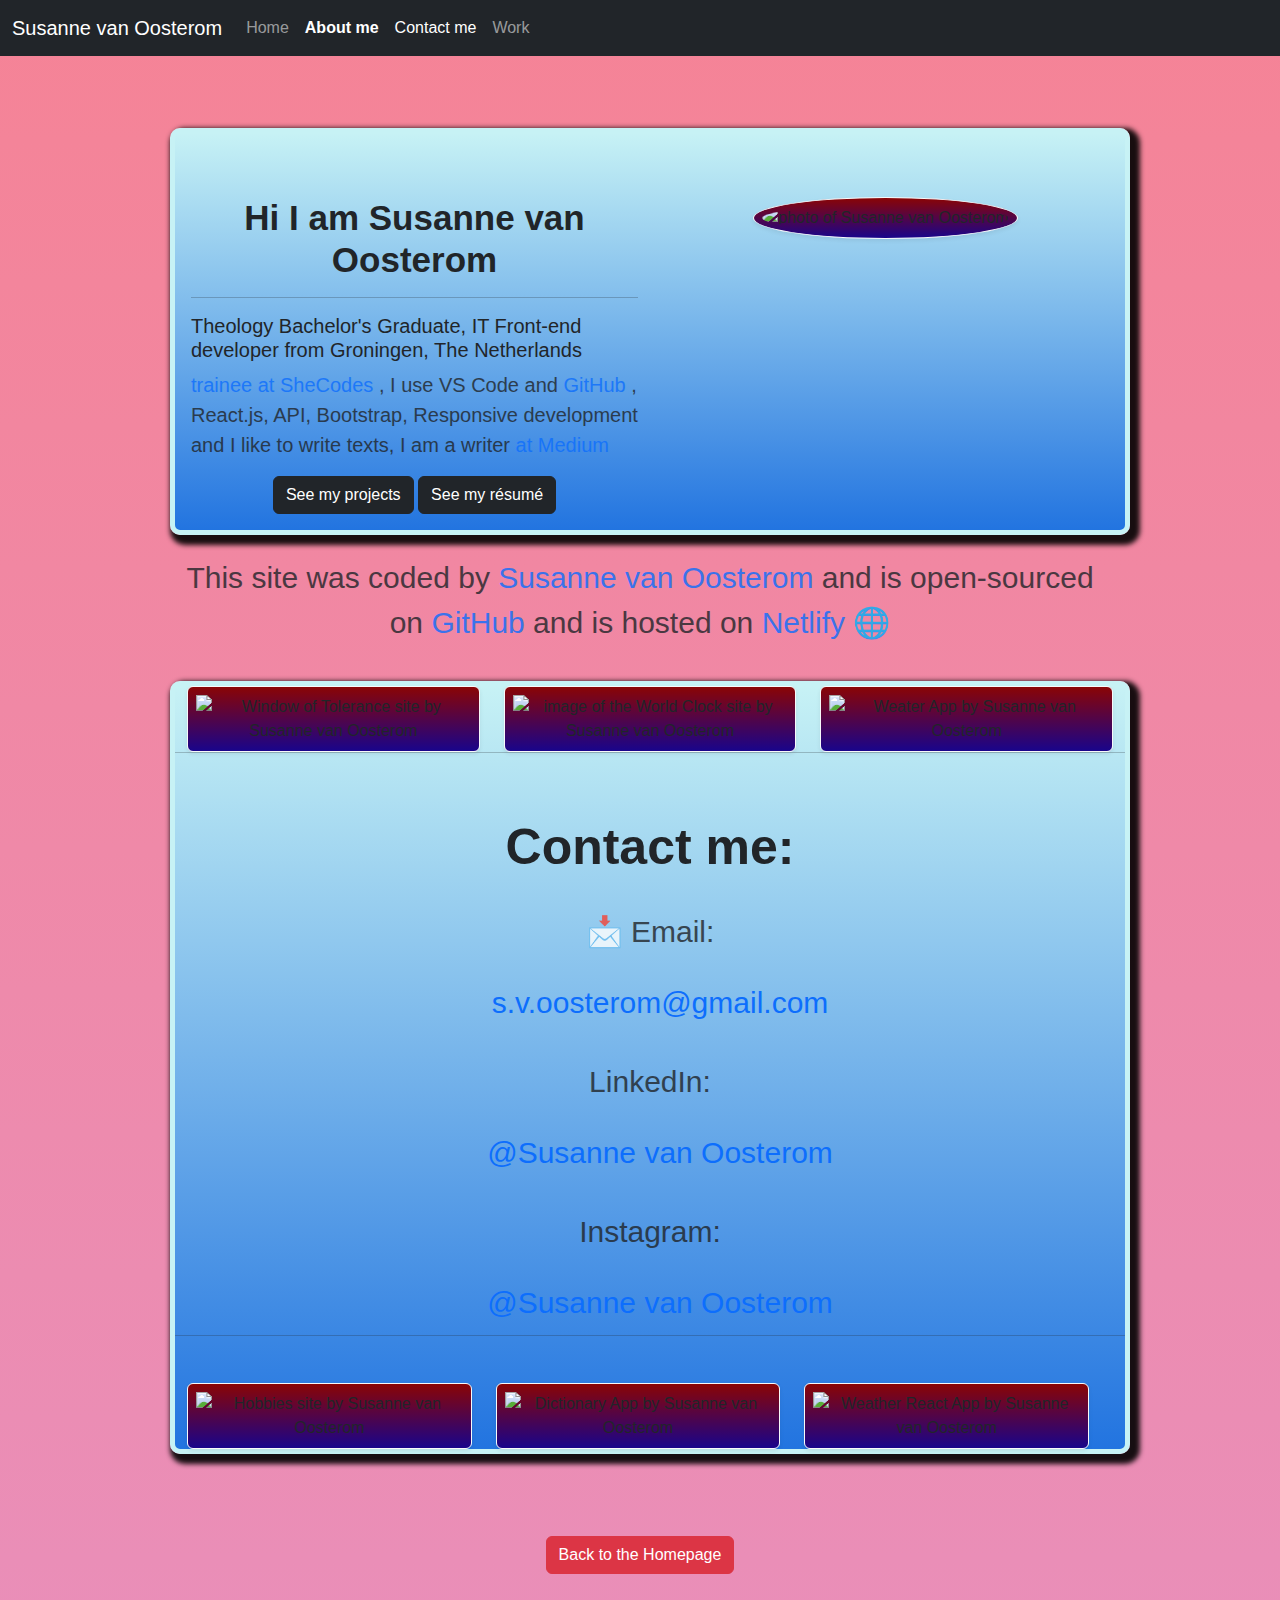
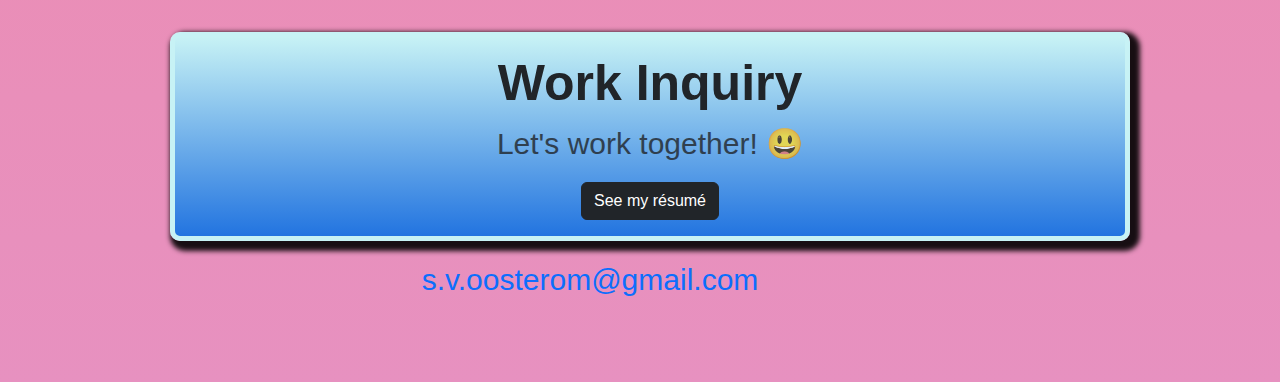
==== commit 0970810c: "Added résumé" ====
--- a/about.html
+++ b/about.html
@@ -84,7 +84,7 @@
         <div class="col-sm-6">
           <h1 class="mt-5"><strong>Hi I am Susanne van Oosterom</strong></h1>
           <hr />
-          <h2>Theology Bachelor's Graduate, IT Front-end and React developer from Groningen, The Netherlands</h2>
+          <h2>Theology Bachelor's Graduate, IT Front-end developer from Groningen, The Netherlands</h2>
           <p>
             <a
               href="https://www.shecodes.io/graduates/97445-susanne-van-oosterom"
@@ -94,7 +94,7 @@
             >, I use VS Code and <a href="https://github.com/Santje777"
             title="Susanne's Github page"
             target="_blank">GitHub <i class="fa-brands fa-github"></i
-              ></a>, I use React.js, Bootstrap, Responsive development
+              ></a>, React.js, API, Bootstrap, Responsive development
             and I like to write texts, I am a writer<a
               href="https://medium.com/@s.v.oosterom"
               target="_blank"
@@ -103,10 +103,11 @@
             ></a>
           </p>
           <a href="work.html" class="btn btn-dark">See my projects</a>
+          <a href="https://www.canva.com/design/DAGJOpKfHGg/yXY0P5iZgxXRnpaMrA6cKA/view?utm_content=DAGJOpKfHGg&utm_campaign=designshare&utm_medium=link&utm_source=editor" class="btn btn-dark" target="_blank" title="résumé of Susanne van Oosterom">See my résumé</a>
         </div>
         <div class="col-sm-6 p-5">
           <img
-            src="https://s3.amazonaws.com/shecodesio-production/uploads/files/000/118/788/original/foto_van_mezelf.jpeg?1710276567"
+            src="https://s3.amazonaws.com/shecodesio-production/uploads/files/000/130/528/original/Ikzelf_met_mooi_wit_jasje_en_blauwe_jurk.jpg?1719409325"
             class="img-fluid rounded-circle shadow-sm p-2 border border-light"
             alt="photo of Susanne van Oosterom"
           />
@@ -227,12 +228,17 @@
       <div class="container mb-3">
         <div class="justify-content-between m-3">
           <div class="row d-md-flex">
-            <div class="col-md-6">
+            <div class="col-md-12">
               <h2><strong>Work Inquiry</strong></h2>
               <p>Let's work together! 😃</p>
             </div>
           </div>
-        </div>
+          <div class="row d-md-flex">
+            <div class="col-md-12">
+          <a href="https://www.canva.com/design/DAGJOpKfHGg/yXY0P5iZgxXRnpaMrA6cKA/view?utm_content=DAGJOpKfHGg&utm_campaign=designshare&utm_medium=link&utm_source=editor" class="btn btn-dark" target="_blank" title="résumé of Susanne van Oosterom">See my résumé</a>
+        </div>
+      </div>
+      </div>
       </div>
       <a
         class="contact-mail"
